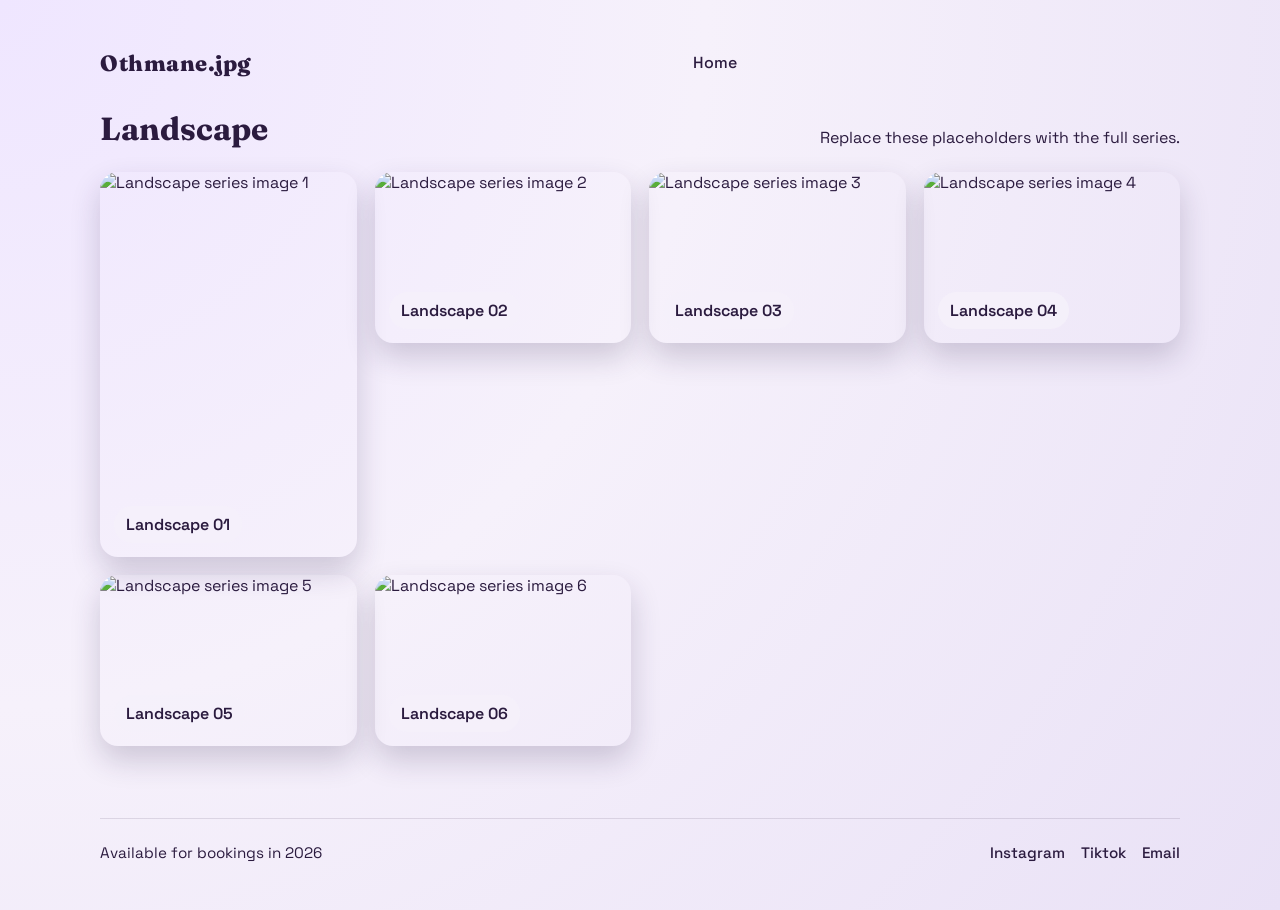
==== landscape.html @ 9faf6947 "Add new HTML pages for gallery sections and update styles" ====
<!DOCTYPE html>
<html lang="en">
  <head>
    <meta charset="UTF-8" />
    <meta name="viewport" content="width=device-width, initial-scale=1.0" />
    <title>Landscape - Othmane.jpg</title>
    <link rel="preconnect" href="https://fonts.googleapis.com" />
    <link rel="preconnect" href="https://fonts.gstatic.com" crossorigin />
    <link
      href="https://fonts.googleapis.com/css2?family=Fraunces:opsz,wght@9..144,600;9..144,800&family=Space+Grotesk:wght@400;500;600&display=swap"
      rel="stylesheet"
    />
    <link rel="stylesheet" href="styles.css" />
  </head>
  <body>
    <div class="page">
      <header class="site-header">
        <a class="logo" href="index.html">Othmane.jpg</a>
        <nav class="nav">
          <a href="index.html">Home</a>
        </nav>
      </header>

      <main>
        <section class="gallery">
          <div class="section-title">
            <h2>Landscape</h2>
            <p>Replace these placeholders with the full series.</p>
          </div>
          <div class="grid">
            <figure class="tile tall">
              <img src="images/photo-01.jpg" alt="Landscape series image 1" />
              <figcaption>Landscape 01</figcaption>
            </figure>
            <figure class="tile">
              <img src="images/photo-02.jpg" alt="Landscape series image 2" />
              <figcaption>Landscape 02</figcaption>
            </figure>
            <figure class="tile">
              <img src="images/photo-03.jpg" alt="Landscape series image 3" />
              <figcaption>Landscape 03</figcaption>
            </figure>
            <figure class="tile wide">
              <img src="images/photo-04.jpg" alt="Landscape series image 4" />
              <figcaption>Landscape 04</figcaption>
            </figure>
            <figure class="tile">
              <img src="images/photo-05.jpg" alt="Landscape series image 5" />
              <figcaption>Landscape 05</figcaption>
            </figure>
            <figure class="tile">
              <img src="images/photo-06.jpg" alt="Landscape series image 6" />
              <figcaption>Landscape 06</figcaption>
            </figure>
          </div>
        </section>
      </main>

      <footer class="site-footer">
        <span>Available for bookings in 2026</span>
        <div class="footer-links">
          <a href="https://www.instagram.com/othmane_.jpg/" target="_blank" rel="noreferrer">Instagram</a>
          <a href="https://www.tiktok.com/@othmane_.jpg" target="_blank" rel="noreferrer">Tiktok</a>
          <a href="mailto:othmanejpg@gmail.com">Email</a>
        </div>
      </footer>
    </div>
  </body>
</html>
---- styles.css ----
:root {
  --ink: #2b1b3f;
  --cream: #f6f1fb;
  --sage: #d9c7f0;
  --sunset: #b68cf0;
  --clay: #e0c7ff;
  --shadow: rgba(46, 29, 77, 0.2);
}

* {
  box-sizing: border-box;
  margin: 0;
  padding: 0;
}

body {
  font-family: "Space Grotesk", sans-serif;
  color: var(--ink);
  background: radial-gradient(circle at top left, #efe6ff 0%, #f6f1fb 45%, #e9e1f6 100%);
  min-height: 100vh;
}

.page {
  max-width: 1120px;
  margin: 0 auto;
  padding: clamp(24px, 4vw, 32px) clamp(16px, 4vw, 20px) 48px;
}

a {
  color: inherit;
  text-decoration: none;
}

img {
  display: block;
  width: 100%;
  height: 100%;
  object-fit: cover;
}

.site-header {
  display: grid;
  grid-template-columns: auto 1fr auto;
  align-items: center;
  gap: 24px;
  padding: 12px 0 28px;
}

.logo {
  font-family: "Fraunces", serif;
  font-size: 22px;
  font-weight: 800;
  letter-spacing: 0.5px;
}

.nav {
  display: flex;
  gap: 18px;
  justify-content: center;
  font-weight: 500;
}

.nav a {
  padding: 8px 12px;
  border-radius: 999px;
  transition: background 0.2s ease;
}

.nav a:hover {
  background: rgba(43, 27, 63, 0.08);
}

.cta {
  padding: 10px 18px;
  border-radius: 999px;
  background: #000000;
  color: var(--cream);
  font-weight: 600;
}

.hero {
  display: grid;
  grid-template-columns: repeat(auto-fit, minmax(280px, 1fr));
  gap: 40px;
  align-items: center;
  padding: 40px 0 72px;
}

.eyebrow {
  text-transform: uppercase;
  letter-spacing: 2px;
  font-size: 12px;
  margin-bottom: 16px;
  color: rgba(26, 26, 26, 0.6);
}

.hero h1 {
  font-family: "Fraunces", serif;
  font-size: clamp(2.4rem, 4vw, 3.6rem);
  line-height: 1.1;
  margin-bottom: 16px;
}

.lede {
  font-size: 1.05rem;
  line-height: 1.6;
  margin-bottom: 24px;
  max-width: 480px;
}

.hero-actions {
  display: flex;
  flex-wrap: wrap;
  gap: 14px;
}

.primary,
.secondary {
  padding: 12px 20px;
  border-radius: 999px;
  font-weight: 600;
  border: 1px solid transparent;
}

.primary {
  background: #000000;
  color: #f6f1fb;
}

.secondary {
  background: #000000;
  color: #f6f1fb;
  border-color: #000000;
}

.hero-card {
  background: var(--cream);
  border-radius: 24px;
  padding: 20px;
  box-shadow: 0 20px 40px var(--shadow);
  display: grid;
  gap: 16px;
}

.hero-photo {
  border-radius: 18px;
  background: linear-gradient(135deg, #cbb0f5, #e0c7ff);
  height: 320px;
}

.hero-caption {
  display: flex;
  flex-direction: column;
  gap: 4px;
}

.hero-caption span {
  font-size: 13px;
  text-transform: uppercase;
  letter-spacing: 1.2px;
  color: rgba(26, 26, 26, 0.6);
}

.section-title {
  display: flex;
  justify-content: space-between;
  align-items: flex-end;
  gap: 20px;
  margin-bottom: 24px;
}

.section-title h2 {
  font-family: "Fraunces", serif;
  font-size: 2rem;
}

.gallery .grid {
  display: grid;
  grid-template-columns: repeat(auto-fit, minmax(220px, 1fr));
  gap: 18px;
}

.gallery {
  padding-bottom: 72px;
}

.tile {
  position: relative;
  border-radius: 18px;
  overflow: hidden;
  aspect-ratio: 3 / 2;
  box-shadow: 0 14px 30px var(--shadow);
}

.tile-link {
  display: block;
  height: 100%;
}

.tile figcaption {
  position: absolute;
  left: 14px;
  bottom: 14px;
  padding: 8px 12px;
  border-radius: 999px;
  background: rgba(246, 241, 251, 0.9);
  font-weight: 600;
}

.tile.tall {
  aspect-ratio: 2 / 3;
}

.tile.wide {
  aspect-ratio: 3 / 2;
}

.about {
  display: grid;
  grid-template-columns: repeat(auto-fit, minmax(240px, 1fr));
  gap: 32px;
  align-items: center;
  padding: 72px 0;
}

.about h2 {
  font-family: "Fraunces", serif;
  font-size: 2rem;
  margin-bottom: 16px;
}

.about p {
  line-height: 1.7;
  margin-bottom: 12px;
}

.stats {
  display: grid;
  grid-template-columns: repeat(3, minmax(0, 1fr));
  gap: 16px;
  background: var(--cream);
  padding: 24px;
  border-radius: 20px;
  box-shadow: 0 18px 36px var(--shadow);
}

.stats strong {
  font-size: 1.6rem;
  font-family: "Fraunces", serif;
}

.stats span {
  display: block;
  margin-top: 6px;
  color: rgba(26, 26, 26, 0.6);
}

.contact {
  display: grid;
  grid-template-columns: repeat(auto-fit, minmax(240px, 1fr));
  gap: 24px;
  padding: 56px 0 72px;
  align-items: center;
}

.contact h2 {
  font-family: "Fraunces", serif;
  font-size: 2rem;
  margin-bottom: 12px;
}

.contact-form {
  display: grid;
  gap: 14px;
}

.contact-form input,
.contact-form textarea {
  width: 100%;
  padding: 12px 14px;
  border-radius: 12px;
  border: 1px solid rgba(43, 27, 63, 0.2);
  background: rgba(246, 241, 251, 0.9);
  font-family: inherit;
}

.contact-form button {
  padding: 12px 16px;
  border: none;
  border-radius: 12px;
  background: #000000;
  color: var(--cream);
  font-weight: 600;
  cursor: pointer;
}

.site-footer {
  display: flex;
  justify-content: space-between;
  align-items: center;
  border-top: 1px solid rgba(43, 27, 63, 0.12);
  padding-top: 24px;
  font-size: 0.95rem;
}

.footer-links {
  display: flex;
  gap: 16px;
  font-weight: 500;
}

@media (max-width: 760px) {
  .site-header {
    grid-template-columns: 1fr;
    justify-items: start;
  }

  .nav {
    justify-content: flex-start;
    flex-wrap: wrap;
  }

  .cta {
    justify-self: start;
  }

  .section-title {
    flex-direction: column;
    align-items: flex-start;
  }

  .tile.wide {
    aspect-ratio: 3 / 2;
  }

  .stats {
    grid-template-columns: 1fr;
  }

  .site-footer {
    flex-direction: column;
    gap: 12px;
    align-items: flex-start;
  }
}

@media (max-width: 520px) {
  .hero {
    padding: 28px 0 56px;
  }

  .hero-card {
    padding: 16px;
  }

  .hero-photo {
    height: 220px;
  }

  .hero-actions a {
    flex: 1 1 100%;
    text-align: center;
  }

  .section-title h2,
  .about h2,
  .contact h2 {
    font-size: 1.6rem;
  }

  .gallery .grid {
    grid-template-columns: 1fr;
  }

  .tile.tall,
  .tile.wide {
    aspect-ratio: 3 / 2;
  }
}
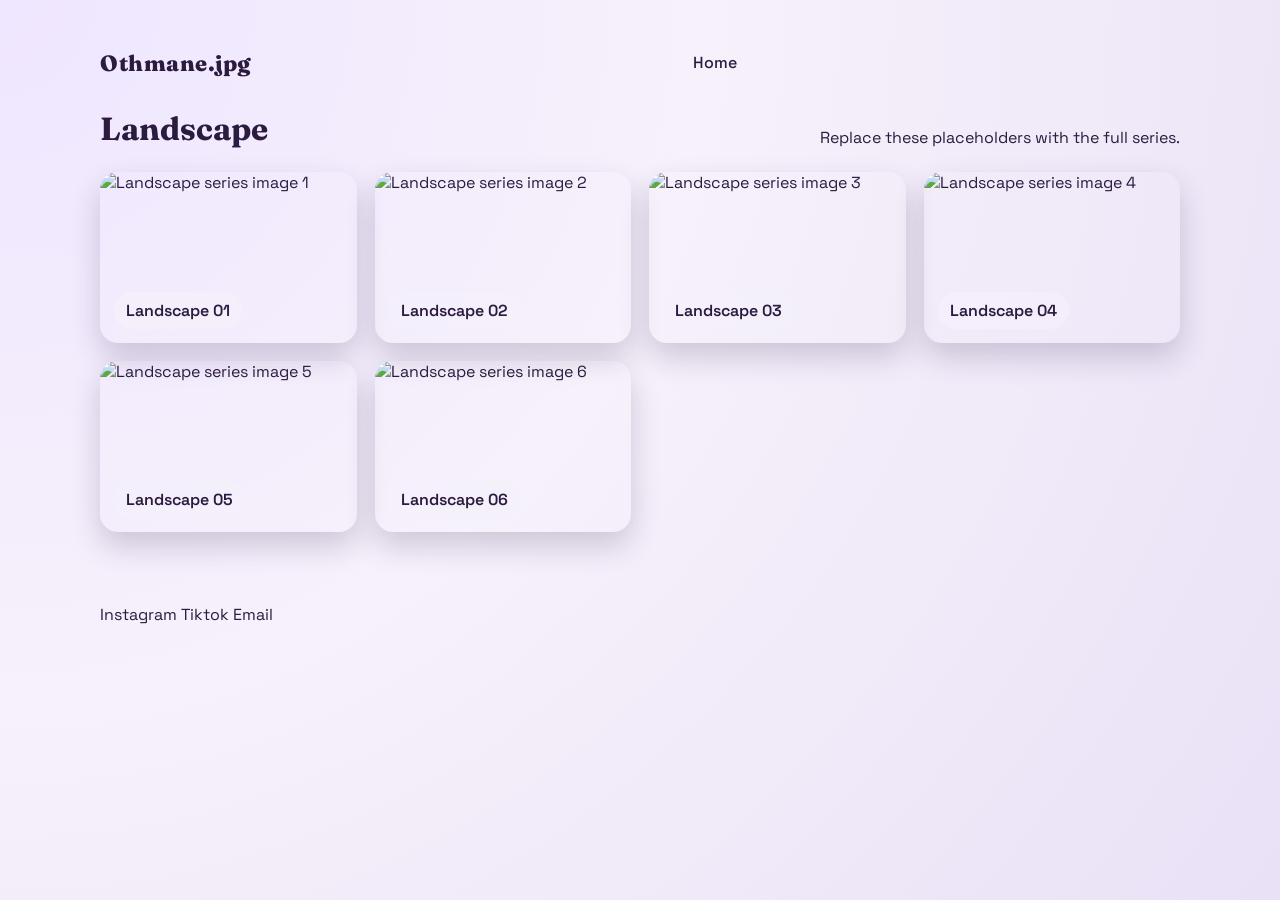
==== commit a8401dfe: "First page" ====
--- a/landscape.html
+++ b/landscape.html
@@ -57,7 +57,6 @@
       </main>
 
       <footer class="site-footer">
-        <span>Available for bookings in 2026</span>
         <div class="footer-links">
           <a href="https://www.instagram.com/othmane_.jpg/" target="_blank" rel="noreferrer">Instagram</a>
           <a href="https://www.tiktok.com/@othmane_.jpg" target="_blank" rel="noreferrer">Tiktok</a>
@@ -66,4 +65,5 @@
       </footer>
     </div>
   </body>
+  <script src="orientation.js"></script>
 </html>
--- a/styles.css
+++ b/styles.css
@@ -203,7 +203,7 @@
   bottom: 14px;
   padding: 8px 12px;
   border-radius: 999px;
-  background: rgba(246, 241, 251, 0.9);
+  background: rgba(246, 241, 251, 0.7);
   font-weight: 600;
 }
 
@@ -212,8 +212,45 @@
 }
 
 .tile.wide {
-  aspect-ratio: 3 / 2;
-}
+
+  .tile img {
+    transition: transform 600ms cubic-bezier(.2,.9,.2,1);
+    will-change: transform;
+  }
+
+  /* Hover animations for tiles */
+  .tile {
+    transition: transform 260ms cubic-bezier(.2,.9,.2,1), box-shadow 260ms ease;
+    transform-origin: center;
+    will-change: transform;
+  }
+
+  .tile:hover {
+    transform: translateY(-8px) scale(1.02);
+    box-shadow: 0 28px 60px var(--shadow);
+  }
+
+  .tile:hover img {
+    transform: scale(1.04) translateY(-4px);
+  }
+
+  .tile figcaption {
+    transition: transform 260ms ease, opacity 200ms ease;
+    transform: translateY(8px);
+    opacity: 0;
+  }
+
+  .tile:hover figcaption {
+    transform: translateY(0);
+    opacity: 1;
+  }
+
+  @media (hover: none) {
+    .tile:hover { transform: none; box-shadow: 0 14px 30px var(--shadow); }
+    .tile img { transform: none; }
+    .tile figcaption { transform: none; opacity: 1; }
+  }
+
 
 .about {
   display: grid;
@@ -377,3 +414,4 @@
     aspect-ratio: 3 / 2;
   }
 }
+}
